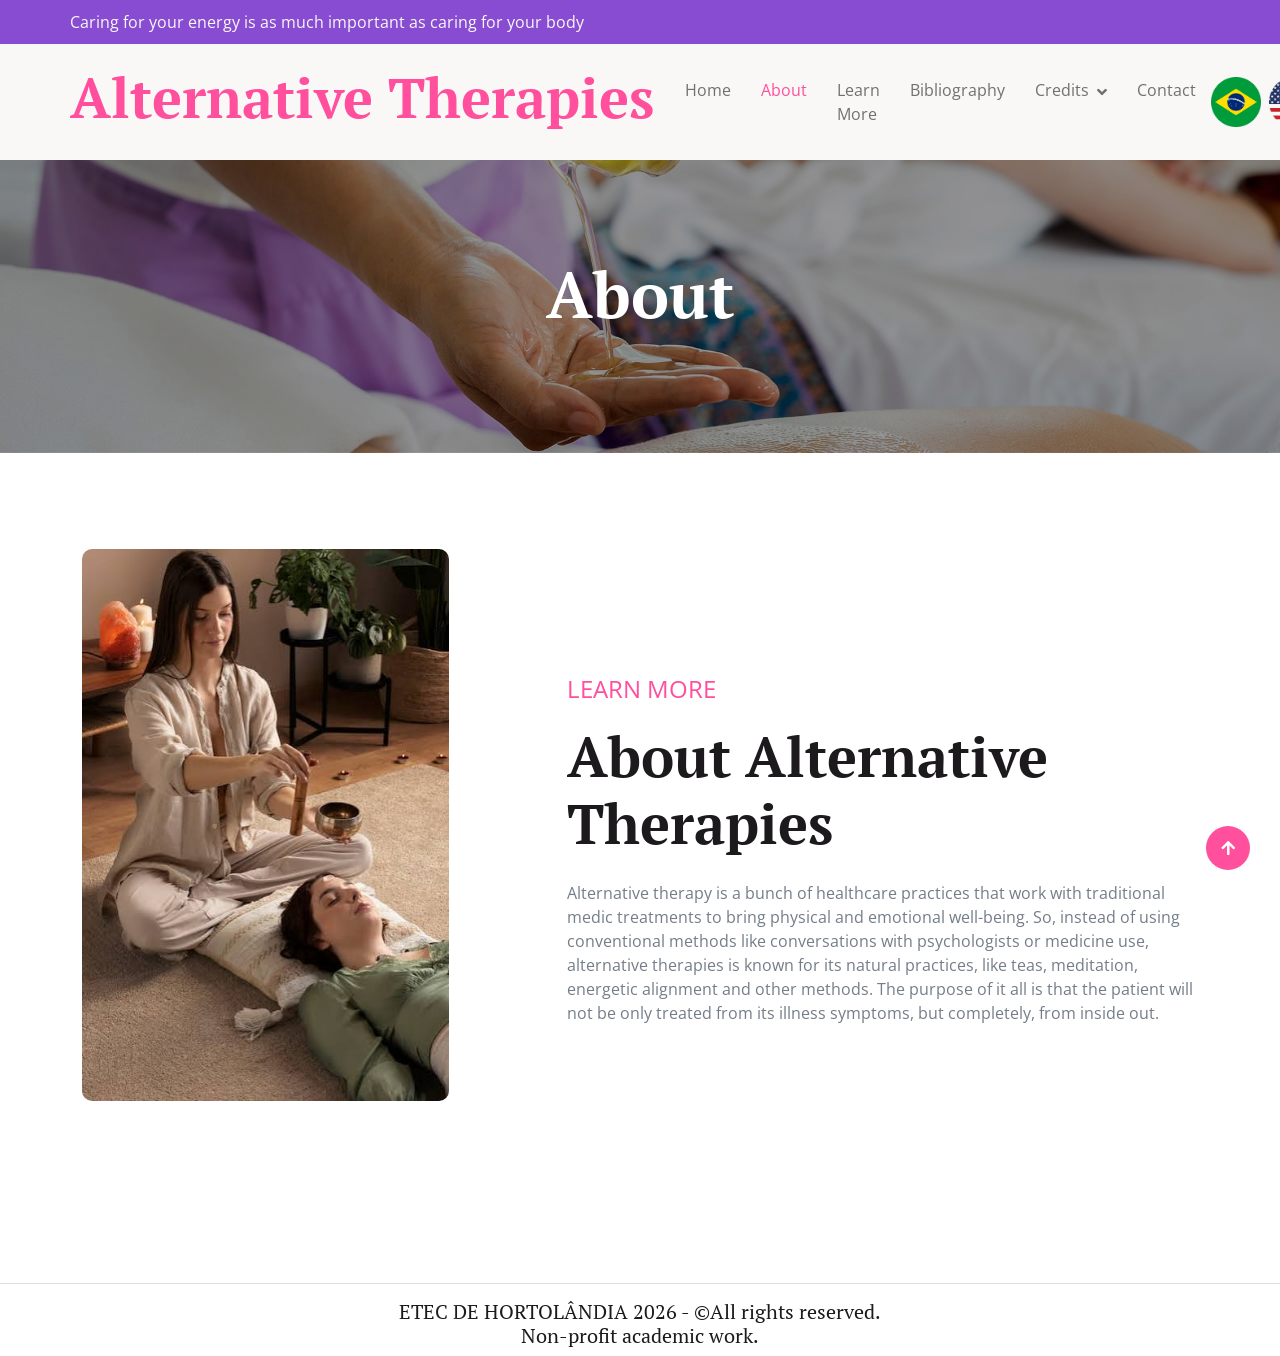
==== about.html @ 1db79b2c "Add files via upload" ====
<!DOCTYPE html>
<html lang="pt-br">

    <head>
        <meta charset="utf-8">
        <link rel="icon" type="img/terapia.jpg" href="img/terapia.png">
        <title>Alternative Therapies - Know About</title>
        <meta content="width=device-width, initial-scale=1.0" name="viewport">
        <link rel="icon"  type="image/jpg"      href="img/terapia.jpg"/> 
        <meta content="" name="keywords">
        <meta content="" name="description">

        <!-- Google Web Fonts -->
        <link rel="preconnect" href="https://fonts.googleapis.com">
        <link rel="preconnect" href="https://fonts.gstatic.com" crossorigin>
        <link href="https://fonts.googleapis.com/css2?family=Open+Sans:wght@400;600&family=PT+Serif:wght@400;700&display=swap" rel="stylesheet"> 

        <!-- Icon Font Stylesheet -->
        <link rel="stylesheet" href="https://use.fontawesome.com/releases/v5.15.4/css/all.css"/>
        <link href="https://cdn.jsdelivr.net/npm/bootstrap-icons@1.4.1/font/bootstrap-icons.css" rel="stylesheet">

        <!-- Libraries Stylesheet -->
        <link href="lib/animate/animate.min.css" rel="stylesheet">
        <link href="lib/lightbox/css/lightbox.min.css" rel="stylesheet">
        <link href="lib/owlcarousel/assets/owl.carousel.min.css" rel="stylesheet">


        <!-- Customized Bootstrap Stylesheet -->
        <link href="css/bootstrap.min.css" rel="stylesheet">

        <!-- Template Stylesheet -->
        <link href="css/style.css" rel="stylesheet">
    </head>

    <body>

        <!-- Spinner Start -->
        <div id="spinner" class="show w-100 vh-100 bg-white position-fixed translate-middle top-50 start-50  d-flex align-items-center justify-content-center">
            <div class="spinner-grow text-primary" role="status"></div>
        </div>
        <!-- Spinner End -->


        <!-- Navbar start -->
        <div class="container-fluid sticky-top px-0">
            <div class="container-fluid topbar d-none d-lg-block">
                <div class="container px-0">
                    <div class="row align-items-center">
                        <div class="col-lg-8">
                            <div class="d-flex flex-wrap">
                                <!--<a href="#" class="me-4 text-light"><i class="fas fa-map-marker-alt text-primary me-2"></i>Localização</a>
                                <a href="#" class="me-4 text-light"><i class="fas fa-phone-alt text-primary me-2"></i>+01234567890</a>
                                <a href="#" class="text-light"><i class="fas fa-envelope text-primary me-2"></i>exemplo@gmail.com</a>-->
                                <a href="#" class="me-4 text-light"><i class=""></i>Caring for your energy is as much important as caring for your body</a>
                            </div> 

                        </div>
                        <div class="col-lg-4">
                            <div class="d-flex align-items-center justify-content-end">
                                <!--<a href="#" class="me-3 btn-square border rounded-circle nav-fill"><i class="fab fa-facebook-f"></i></a>
                                <a href="#" class="me-3 btn-square border rounded-circle nav-fill"><i class="fab fa-twitter"></i></a>
                                <a href="#" class="me-3 btn-square border rounded-circle nav-fill"><i class="fab fa-instagram"></i></a>
                                <a href="#" class="btn-square border rounded-circle nav-fill"><i class="fab fa-linkedin-in"></i></a>-->
                            </div>
                        </div>
                    </div>
                </div>
            </div>
            <div class="container-fluid bg-light">
                <div class="container px-0">
                    <nav class="navbar navbar-light navbar-expand-xl">
                        <a href="index.html" class="navbar-brand">
                        <!--<h1 class="text-primary display-4">Sparlex</h1>-->
                            <h1 class="text-primary display-4">Alternative Therapies</h1>
                        </a>
                        <button class="navbar-toggler py-2 px-3" type="button" data-bs-toggle="collapse" data-bs-target="#navbarCollapse">
                            <span class="fa fa-bars text-primary"></span>
                        </button>
                        <div class="collapse navbar-collapse bg-light py-3" id="navbarCollapse">
                            <div class="navbar-nav mx-auto border-top">
                                <!--<a href="index.html" class="nav-item nav-link">Home</a>
                                <a href="about.html" class="nav-item nav-link active">About</a>
                                <a href="service.html" class="nav-item nav-link">Services</a>
                                <a href="price.html" class="nav-item nav-link">Price</a>
                                <div class="nav-item dropdown">
                                    <a href="#" class="nav-link dropdown-toggle" data-bs-toggle="dropdown">Pages</a>
                                    <div class="dropdown-menu m-0 bg-secondary rounded-0">
                                        <a href="team.html" class="dropdown-item">Team</a>
                                        <a href="testimonial.html" class="dropdown-item">Testimonial</a>
                                        <a href="gallery.html" class="dropdown-item">Gallery</a>
                                        <a href="appointment.html" class="dropdown-item">Appointment</a>
                                        <a href="404.html" class="dropdown-item">404 page</a>-->
                                        <a href="index.html" class="nav-item nav-link">Home</a>
                                <a href="about.html" class="nav-item nav-link active">About</a>
                                <a href="service.html" class="nav-item nav-link">Learn More</a>
                                <a href="bibliography.html" class="nav-item nav-link">Bibliography</a>
                                <div class="nav-item dropdown">
                                    <a href="creditos.html" class="nav-link dropdown-toggle" data-bs-toggle="dropdown">Credits</a>
                                    <div class="dropdown-menu m-0 bg-secondary rounded-0">
                                        <a href="advisors.html" class="dropdown-item">Advisors</a>
                                        <a href="developers.html" class="dropdown-item">Developers</a>
                                    </div>
                                </div>
                                <!--<a href="contact.html" class="nav-item nav-link">Contact Us</a>-->
                                <a href="contact.html" class="nav-item nav-link">Contact</a>
                            </div>
                            <a href="sobre.html" class="Link-bandeira">
                                <img src="img/brasil.png" alt="Portuguese" width="50" height="50">
                            </a>
                            &nbsp;&nbsp;
                            <a href="about.html" class="Link-bandeira">
                                <img src="img/eua.png" alt="English" width="50" height="50">
                            </a>
                            <div class="d-flex align-items-center flex-nowrap pt-xl-0">
                                <!--<button class="btn-search btn btn-primary btn-primary-outline-0 rounded-circle btn-lg-square" data-bs-toggle="modal" data-bs-target="#searchModal"><i class="fas fa-search"></i></button>
                                <a href="index.html" class="btn btn-primary btn-primary-outline-0 rounded-pill py-3 px-4 ms-4">Book Appointment</a>-->
                            </div>
                        </div>
                    </nav>
                </div>
            </div>
        </div>
        <!-- Navbar End -->


        <!-- Modal Search Start -->
        <div class="modal fade" id="searchModal" tabindex="-1" aria-labelledby="exampleModalLabel" aria-hidden="true">
            <div class="modal-dialog modal-fullscreen">
                <div class="modal-content rounded-0">
                    <div class="modal-header">
                        <!--<h5 class="modal-title" id="exampleModalLabel">Search by keyword</h5>
                        <button type="button" class="btn-close" data-bs-dismiss="modal" aria-label="Close"></button>-->
                    </div>
                    <div class="modal-body d-flex align-items-center">
                        <div class="input-group w-75 mx-auto d-flex">
                            <!--<input type="search" class="form-control p-3" placeholder="keywords" aria-describedby="search-icon-1">
                            <span id="search-icon-1" class="input-group-text p-3"><i class="fa fa-search"></i></span>-->
                        </div>
                    </div>
                </div>
            </div>
        </div>
        <!-- Modal Search End -->



        <!-- Header Start -->
        <div class="appointment">
                <div class="container-fluid bg-breadcrumb py-5">
                    <div class="container text-center py-5">
                    <!--<h3 class="text-white display-3 mb-4">About Us</h1>
                    <ol class="breadcrumb justify-content-center mb-0">
                        <li class="breadcrumb-item"><a href="index.html">Home</a></li>
                        <li class="breadcrumb-item"><a href="#">Pages</a></li>
                        <li class="breadcrumb-item active text-white">About Us</li>
                    </ol> -->  
                    <h3 class="text-white display-3 mb-4">About</h3>
                </div>
            </div>
        </div>
        <!-- Header End -->

        
        <!-- About Start -->
        <div class="container-fluid about py-5">
            <div class="container py-5">
                <div class="row g-5 align-items-center">
                    <div class="col-lg-5">
                        <div class="video">
                             <!--<img src="img/about-1.jpg" class="img-fluid rounded" alt="">-->
                             <img src="img/sobre1.jpg" class="img-fluid rounded" alt="">
                            <div class="position-absolute rounded border-5 border-top border-start border-white" style="bottom: 0; right: 0;">
                               <!-- <img src="img/about-2.jpg" class="img-fluid rounded" alt="">-->
                                <!--<img src="img/sobre2.jpg" class="img-fluid rounded" alt="">-->
                            </div>
                            <!--<button type="button" class="btn btn-play" data-bs-toggle="modal" data-src="https://www.youtube.com/embed/DWRcNpR6Kdc" data-bs-target="#videoModal">
                                <span></span>
                            </button>-->
                        </div>
                    </div>
                    <div class="col-lg-7">
                        <div>
                            <p class="fs-4 text-uppercase text-primary">Learn More</p>
                            <h1 class="display-4 mb-4">About Alternative Therapies</h1>
                            <p class="mb-4">Alternative therapy is a bunch of healthcare practices that work with traditional medic treatments to bring physical and emotional well-being.
                                            So, instead of using conventional methods like conversations with psychologists or medicine use, alternative therapies is known for its natural practices, like teas, meditation, energetic alignment and other methods.
                                            The purpose of it all is that the patient will not be only treated from its illness symptoms, but completely, from inside out.
                            </p>
                            <div class="row g-4">
                                <div class="col-md-6">
                                    <div class="d-flex align-items-center">
                                       <!-- <i class="fab fa-gitkraken fa-3x text-primary"></i>-->
                                        <!-- <div class="ms-4">
                                            <h5 class="mb-2">Bibliografia</h5>
                                            <p class="mb-0">https://www.unimedcampinas.com.br/blog/saude-emocional/terapias-alternativas-quais-sao-e-como-funcionam</p>
                                            <p class="mb-0">https://www.inspirali.com/carreira/terapias-alternativas/</p>
											<p class="mb-0">https://www.tuasaude.com/fitoterapia/</p>
											<p class="mb-0">https://awakehealth.com.br/products/barras-de-access?srsltid=AU7gw4UiVIVf5x551rkNqh_shaR3H9oP5UbnDwnkhRhj11asSIxhm6lE</p>
											<p class="mb-0">https://www.belezadocampo.com.br/pagina/10-termos-basicos-para-entender-a-aromaterapia.html?gad_source=1&gad_campaignid=8926203790&gbraid=0AAAAADth90DSzbdY3F31lVOYE8xHx6KhM&gclid=EAIaIQobChMIzL3JhdDwlgMVF0xIAB2K4jn7EAAYBCAAEgLJfvD_BwE</p>
											<p class="mb-0">https://www.therapi.com.br/florais-therapi?srsltid=AU7gw4WWm1ZUlb1KvVyWraPlZ7YyRanSpoWtYSdHU5PGHPx_r-nAT1ZP</p>
											<p class="mb-0">https://www.belezadocampo.com.br/pagina/10-termos-basicos-para-entender-a-aromaterapia.html?gad_source=1&gad_campaignid=8926203790&gbraid=0AAAAADth90DSzbdY3F31lVOYE8xHx6KhM&gclid=EAIaIQobChMIzL3JhdDwlgMVF0xIAB2K4jn7EAAYBCAAEgLJfvD_BwE</p>
                                        </div> -->
                                    </div>
                                </div>
                                <div class="col-md-6">
                                    <div class="d-flex align-items-center">
                                        <!-- <i class="fas fa-gift fa-3x text-primary"></i> -->
                                        <div class="ms-4">
                                           <!-- <h5 class="mb-2">Principais Práticas</h5>
                                            <p class="mb-0">pequeno texto</p>-->
                                        </div>
                                    </div>
                                </div>
                            </div>
                            <!--<p class="my-4">pequeno texto
                            </p>
                            <p class="mb-4">texto médio
                            </p>-->
                        </div>
                        <!--<a href="#" class="btn btn-primary btn-primary-outline-0 rounded-pill py-3 px-5">Explore More</a>-->
                    </div> 
                </div>
            </div>
        </div>
        <!-- 
        <div class="modal fade" id="videoModal" tabindex="-1" aria-labelledby="exampleModalLabel" aria-hidden="true">
            <div class="modal-dialog">
                <div class="modal-content rounded-0">
                    <div class="modal-header">
                        <h5 class="modal-title" id="exampleModalLabel">Youtube Video</h5>
                        <button type="button" class="btn-close" data-bs-dismiss="modal" aria-label="Close"></button>
                    </div>
                    <div class="modal-body">
                        16:9 aspect ratio
                        <div class="ratio ratio-16x9">
                            <iframe class="embed-responsive-item" src="" id="video" allowfullscreen allowscriptaccess="always"
                                allow="autoplay"></iframe>-->
                        </div>
                    </div>
                </div>
            </div>
        </div>
        <!-- About End -->



        <!-- 
        <div class="container-fluid footer py-5">
            <div class="container py-5">
                <div class="row g-5">
                    <div class="col-md-6 col-lg-6 col-xl-3">
                        <div class="footer-item">
                            <h4 class="mb-4 text-white">Newsletter</h4>
                            <p class="text-white">Dolor amet sit justo amet elitr clita ipsum elitr est.Lorem ipsum dolor sit amet, consectetur adipiscing elit. Nullam in tempor dui, non consectetur enim.</p>
                            <div class="position-relative mx-auto rounded-pill">
                                <input class="form-control rounded-pill border-0 w-100 py-3 ps-4 pe-5" type="text" placeholder="Enter your email">
                                <button type="button" class="btn btn-primary btn-primary-outline-0 rounded-pill position-absolute top-0 end-0 py-2 mt-2 me-2">SignUp</button>
                            </div>
                        </div>
                    </div>
                    <div class="col-md-6 col-lg-6 col-xl-3">
                        <div class="footer-item d-flex flex-column">
                            <h4 class="mb-4 text-white">Our Services</h4>
                            <a href=""><i class="fas fa-angle-right me-2"></i> Facials</a>
                            <a href=""><i class="fas fa-angle-right me-2"></i> Waxing</a>
                            <a href=""><i class="fas fa-angle-right me-2"></i> Message</a>
                            <a href=""><i class="fas fa-angle-right me-2"></i> Minarel baths</a>
                            <a href=""><i class="fas fa-angle-right me-2"></i> Body treatments</a>
                            <a href=""><i class="fas fa-angle-right me-2"></i> Aroma Therapy</a>
                            <a href=""><i class="fas fa-angle-right me-2"></i> Stone Spa</a>
                        </div>
                    </div>
                    <div class="col-md-6 col-lg-6 col-xl-3">
                        <div class="footer-item d-flex flex-column">
                            <h4 class="mb-4 text-white">Schedule</h4>
                            <p class="text-muted mb-0">Monday: <span class="text-white"> 09:00 am – 10:00 pm</span></p>
                            <p class="text-muted mb-0">Saturday: <span class="text-white"> 09:00 am – 08:00 pm</span></p>
                            <p class="text-muted mb-0">Sunday: <span class="text-white"> 09:00 am – 05:00 pm</span></p>
                            <h4 class="my-4 text-white">Address</h4>
                            <p class="mb-0"><i class="fas fa-map-marker-alt text-secondary me-2"></i> 123 ranking street North tower New York, USA</p>
                        </div>
                    </div>
                    <div class="col-md-6 col-lg-6 col-xl-3">
                        <div class="footer-item d-flex flex-column">
                            <h4 class="mb-4 text-white">Follow Us</h4>
                            <a href=""><i class="fas fa-angle-right me-2"></i> Faceboock</a>
                            <a href=""><i class="fas fa-angle-right me-2"></i> Instagram</a>
                            <a href=""><i class="fas fa-angle-right me-2"></i> Twitter</a>
                            <h4 class="my-4 text-white">Contact Us</h4>
                            <p class="mb-0"><i class="fas fa-envelope text-secondary me-2"></i> info@example.com</p>
                            <p class="mb-0"><i class="fas fa-phone text-secondary me-2"></i> (+012) 3456 7890 123</p>
                        </div>
                    </div>
                </div>
            </div>
        </div>
			




        <div class="container-fluid copyright py-4">
            <div class="container">
                <div class="row g-4 align-items-center">
                    <div class="col-md-4 text-center text-md-start mb-md-0">
                        <span class="text-light"><a href="#"><i class="fas fa-copyright text-light me-2"></i>Your Site Name</a>, All right reserved.</span>
                        <span class="text-light"><a href="#"><i class="fas fa-copyright text-light me-2"></i></a>ETEC DE HORTOLÂNDIA 2026, Todos os direitos reservados. Trabalho acadêmico sem fins lucrativos</span>
						
                    </div>
                    <div class="col-md-4">
                        <div class="d-flex justify-content-center">
                            <a href="" class="btn btn-light btn-light-outline-0 btn-sm-square rounded-circle me-2"><i class="fab fa-facebook-f"></i></a>
                            <a href="" class="btn btn-light btn-light-outline-0 btn-sm-square rounded-circle me-2"><i class="fab fa-twitter"></i></a>
                            <a href="" class="btn btn-light btn-light-outline-0 btn-sm-square rounded-circle me-2"><i class="fab fa-instagram"></i></a>
                            <a href="" class="btn btn-light btn-light-outline-0 btn-sm-square rounded-circle me-0"><i class="fab fa-linkedin-in"></i></a> -->
							<hr>
                            <center>
							    <h5>ETEC DE HORTOLÂNDIA 2026 - &copyAll rights reserved.<br>Non-profit academic work.</h5>
                                    </center>
                        </div>
                    </div>
                    <div class="col-md-4 text-center text-md-end text-white">
                        <!--/*** This template is free as long as you keep the below author’s credit link/attribution link/backlink. ***/-->
                        <!--/*** If you'd like to use the template without the below author’s credit link/attribution link/backlink, ***/-->
                        <!--/*** you can purchase the Credit Removal License from "https://htmlcodex.com/credit-removal". ***/-->
                        <a class="border-bottom" href="https://htmlcodex.com"></a> <a class="border-bottom" href="https://themewagon.com"></a>
                    </div>
                </div>
            </div>
        </div>
        <!-- Copyright End -->



        <!-- Back to Top -->
        <a href="#" class="btn btn-primary btn-primary-outline-0 btn-md-square rounded-circle back-to-top"><i class="fa fa-arrow-up"></i></a>   

        
    <!-- JavaScript Libraries -->
    <script src="https://ajax.googleapis.com/ajax/libs/jquery/3.6.4/jquery.min.js"></script>
    <script src="https://cdn.jsdelivr.net/npm/bootstrap@5.0.0/dist/js/bootstrap.bundle.min.js"></script>
    <script src="lib/wow/wow.min.js"></script>
    <script src="lib/easing/easing.min.js"></script>
    <script src="lib/waypoints/waypoints.min.js"></script>
    <script src="lib/counterup/counterup.min.js"></script>
    <script src="lib/lightbox/js/lightbox.min.js"></script>
    <script src="lib/owlcarousel/owl.carousel.min.js"></script>

    <!-- Template Javascript -->
    <script src="js/main.js"></script>
    </body>

</html>
---- css/style.css ----
/*** Spinner Start ***/
#spinner {
    opacity: 0;
    visibility: hidden;
    transition: opacity .8s ease-out, visibility 0s linear .5s;
    z-index: 99999;
 }

 #spinner.show {
     transition: opacity .8s ease-out, visibility 0s linear .0s;
     visibility: visible;
     opacity: 1;
 }
/*** Spinner End ***/

.back-to-top {
    position: fixed;
    right: 30px;
    bottom: 30px;
    display: flex;
    width: 45px;
    height: 45px;
    align-items: center;
    justify-content: center;
    transition: 0.5s;
    z-index: 99;
}

/*** Button Start ***/
.btn {
    font-weight: 600;
    transition: .5s;
}

.btn-square {
    width: 32px;
    height: 32px;
}

.btn-sm-square {
    width: 34px;
    height: 34px;
}

.btn-md-square {
    width: 44px;
    height: 44px;
}

.btn-lg-square {
    width: 56px;
    height: 56px;
}

.btn-square,
.btn-sm-square,
.btn-md-square,
.btn-lg-square {
    padding: 0;
    display: flex;
    align-items: center;
    justify-content: center;
    font-weight: normal;
}

.btn-primary-outline-0 {
    border: 0;
    color: var(--bs-white) !important;
}

.btn-light-outline-0 {
    border: 0;
    color: var(--bs-primary) !important;
}

.btn-primary-outline-0:hover {
    background: var(--bs-secondary) !important;
    color: var(--bs-white) !important;
}

.btn-light-outline-0:hover {
    background: var(--bs-secondary) !important;
    color: var(--bs-white) !important;
}

/*** Topbar Start ***/
.sticky-top {
    transition: 0.5s;
    background: var(--bs-white);
}

.topbar {
    padding: 10px 0;
    background: var(--bs-secondary) !important;
}

/*** Topbar End ***/

/*** Navbar Start ***/
.navbar .navbar-nav .nav-link {
    padding: 10px 15px;
    font-size: 16px;
    transition: .5s;
}

.navbar .navbar-nav .nav-link:hover,
.navbar .navbar-nav .nav-link.active,
.sticky-top.bg-white .navbar .navbar-nav .nav-link:hover,
.sticky-top.bg-white .navbar .navbar-nav .nav-link.active {
    color: var(--bs-primary);
}

.navbar .dropdown-toggle::after {
    border: none;
    content: "\f107";
    font-family: "Font Awesome 5 Free";
    font-weight: 700;
    vertical-align: middle;
    margin-left: 8px;
}

@media (min-width: 1200px) {
    .navbar .nav-item .dropdown-menu {
        display: block;
        visibility: hidden;
        top: 100%;
        transform: rotateX(-75deg);
        transform-origin: 0% 0%;
        border: 0;
        transition: .5s;
        opacity: 0;
    }
}

.dropdown .dropdown-menu a:hover {
    background: var(--bs-secondary);
    color: var(--bs-primary);
}

.navbar .nav-item:hover .dropdown-menu {
    transform: rotateX(0deg);
    visibility: visible;
    background: var(--bs-light) !important;
    border-radius: 10px !important;
    transition: .5s;
    opacity: 1;
}

@media (min-width: 1200px) {
    .navbar .navbar-collapse .border-top {
        border-top: none !important;
    }
}

#searchModal .modal-content {
    background: rgba(250, 250, 250, .6);
}
/*** Navbar End ***/

/*** Carousel Start ***/
.carousel-item {
    position: relative;
    min-height: 100vh;
    
}

.carousel-item img {
    position: absolute;
    width: 100%;
    height: 100%;
    object-fit: cover;
}

.carousel-item .carousel-caption {
    width: 100%;
    height: 100%;
    position: absolute;
    top: 0;
    left: 0;
    display: flex;
    align-items: center;
    justify-content: center;
    text-align: center;
    background: linear-gradient(rgba(255, 255, 255, .5), rgba(255, 255, 255, 0.5));
    background-size: cover;
}

.carousel-control-prev,
.carousel-control-next {
    opacity: 0;
}

.carousel-control-prev .carousel-control-prev-icon,
.carousel-control-next .carousel-control-next-icon {
    background: transparent;
}

#carouselId .carousel-indicators {
    padding-bottom: 30px;
}

#carouselId .carousel-indicators li {
    border-top: 10px solid var(--bs-white);
    border-bottom: 10px solid var(--bs-white);
    border-right: 5px solid var(--bs-white);
    border-left: 5px solid var(--bs-white);
    margin-right: 10px;
    border-radius: 10px;
    transition: 0.5s;
}

#carouselId .carousel-indicators li.active {
    background: var(--bs-primary);
    border-color: var(--bs-primary);
    border-right: 15px solid var(--bs-primary);
    border-left: 15px solid var(--bs-primary);
}
/*** Carousel End ***/


.bg-breadcrumb {
    background: linear-gradient(rgba(0, 0, 0, 0.4), rgba(0, 0, 0, 0.4)), url(../img/appointment-background.jpg);
    background-position: center center;
    background-repeat: no-repeat;
    background-size: cover;
}

/*** Services Start ***/
.services .services-item {
    transition: 0.5s;
}

.services .services-item:hover {
    background: var(--bs-primary) !important;
    border-color: var(--bs-secondary) !important;
}

.services .services-item:hover .services-content p,
.services .services-item:hover .services-content h3 {
    color: var(--bs-white);
    transition: 0.5s;
}

.services .services-item:hover .services-content a.btn {
    background: var(--bs-white);
    color: var(--bs-primary) !important;
}

.services .services-item:hover .services-content a.btn:hover {
    color: var(--bs-white) !important;
}

.services .services-item .services-img {
    overflow: hidden;
}

.services .services-item .services-img img {
    transition: 0.5s;
}

.services .services-item .services-img img:hover {
    transform: scale(1.3);
}
/*** Services End ***/



/*** About Start ***/
/*** Youtube Video start ***/
.video {
    position: relative;
    padding-right: 70px; 
    padding-bottom: 70px;
    border-radius: 10px;
}

.video .btn-play {
    position: absolute;
    z-index: 3;
    top: 45%;
    left: 50%;
    transform: translate(-50%, -45%);
    margin-left: -35px;
    box-sizing: content-box;
    display: block;
    width: 32px;
    height: 44px;
    border-radius: 50%;

}

.video .btn-play:before {
    content: "";
    position: absolute;
    z-index: 0;
    left: 50%;
    top: 50%;
    transform: translateX(-50%) translateY(-50%);
    display: block;
    width: 100px;
    height: 100px;
    background: var(--bs-secondary);
    border-radius: 50%;
    animation: pulse-border 1500ms ease-out infinite;
}

.video .btn-play:after {
    content: "";
    position: absolute;
    z-index: 1;
    left: 50%;
    top: 50%;
    transform: translate(-50%, -50%);
    display: block;
    width: 100px;
    height: 100px;
    background: var(--bs-primary);
    border-radius: 50%;
    transition: all 200ms;
}

.video .btn-play span {
    display: block;
    position: relative;
    z-index: 3;
    width: 0;
    height: 0;
    border-left: 32px solid var(--bs-white);
    border-top: 22px solid transparent;
    border-bottom: 22px solid transparent;
}

@keyframes pulse-border {
    0% {
        transform: translateX(-50%) translateY(-50%) translateZ(0) scale(1);
        opacity: 1;
    }

    100% {
        transform: translateX(-50%) translateY(-50%) translateZ(0) scale(1.5);
        opacity: 0;
    }
}

#videoModal {
    z-index: 99999;
}

#videoModal .modal-dialog {
    position: relative;
    max-width: 800px;
    margin: 60px auto 0 auto;
}

#videoModal .modal-body {
    position: relative;
    padding: 0px;
}

#videoModal .close {
    position: absolute;
    width: 30px;
    height: 30px;
    right: 0px;
    top: -30px;
    z-index: 999;
    font-size: 30px;
    font-weight: normal;
    color: #ffffff;
    background: #000000;
    opacity: 1;
}
/*** Youtube Video End ***/
/*** About End ***/


/*** Appointment  Start ***/
.appointment {
    background-image: url("../img/banne.jpg");
    background-position: center;
    background-repeat: no-repeat;
    background-size: cover;
    min-height: 250px;
	min-width: 100%;
}

.appointment .appointment-form {
    background: linear-gradient(rgba(0, 0, 0, 0.4), rgba(0, 0, 0, .4));
    object-fit: cover;
    border-radius: 10px;
}

.appointment .appointment-time {
    background: linear-gradient(rgba(255, 255, 255, 0.2), rgba(255, 255, 255, .2));
    object-fit: cover;
    border-radius: 10px;
}
/*** Appointment End ***/

/*** Counter Start ***/
.counter-section .counter-item .counter-content {
    position: relative;
    margin-bottom: 60px;
    background-image: linear-gradient(rgba(252, 152, 195, 0.3), rgba(255, 255, 255, 0.3), rgba(136, 76, 210, 0.3));
    border-radius: 10px;
    z-index: 9;
}

.counter-section .counter-item {
    text-align: center;
    background: rgba(255, 255, 255, .5) !important;
    background: linear-gradient(rgba(0, 0, 0, 0.3), rgba(0, 0, 0, 0.3));
    object-fit: cover;
    border-radius: 0 25% 0 25%;
}

.counter-section .counter-item .counter-content .svg-img {
    position: absolute;
    bottom: 0; 
    left: 50%; 
    transform: translateX(-50%); 
    margin-bottom: -50px; 
    margin-left: -45px; 
    transform: rotate(180deg);
}

.counter-section .counter-item .counter-quantity {
    width: 110px;
    height: 110px;
    border-radius: 55px;
    display: inline-flex;
    align-items: center;
    justify-content: center;
    background: var(--bs-primary);
}
/*** Counter End ***/


/*** Events Start ***/
.gallery .tab-class .nav-item {
    padding: 0 0 20px 0;
}
.gallery .tab-class .nav-item a.active {
    background: var(--bs-primary) !important;
}

.gallery .tab-class .nav-item a.active span {
    color: var(--bs-white) !important;
}

.gallery .gallery-img {
    position: relative;
    overflow: hidden;
    border-radius: 10px;
}

.gallery .gallery-img img {
    transition: 0.5s;
}

.gallery .gallery-img:hover img {
    transform: scale(1.3);
}

.gallery .gallery-img .gallery-overlay {
    position: absolute;
    width: 100%;
    height: 100%;
    top: 0;
    left: 0;
    background: rgba(255, 255, 255, 0.5);
    border-radius: 10px;
    transition: 0.5s;
    opacity: 0;
    z-index: 1;
}

.gallery .gallery-img .search-icon {
    position: absolute;
    top: 50%;
    left: 50%;
    transform: translate(-50%, -50%);
    transition: 0.5s;
    opacity: 0;
    z-index: 2;
    
}

.gallery .gallery-img:hover .gallery-overlay,
.gallery .gallery-img:hover .search-icon {
    opacity: 1;
}
/*** Events End ***/


/*** Pricing Start ***/
.pricing {
    background: linear-gradient(rgba(0, 0, 0, 0.5), rgba(0, 0, 0, 0.5)), url(../img/appointment-background.jpg);
    background-position: center center;
    background-repeat: no-repeat;
    background-size: cover;
}

.pricing .pricing-item {
    color: var(--bs-white);
}

.pricing .pricing-item .pricing-content {
    background: rgba(255, 255, 255, 0.4);
}

.pricing .owl-carousel.pricing-carousel {
    position: relative;
}

.pricing .owl-carousel.pricing-carousel .owl-nav {
    position: absolute;
    top: -60px;
    right: 0;
    display: flex;
    font-size: 40px;
    color: var(--bs-white);

}

.pricing .owl-carousel.pricing-carousel .owl-nav .owl-prev {
    margin-right: 40px;
}

.pricing .owl-carousel.pricing-carousel .owl-nav .owl-prev,
.pricing .owl-carousel.pricing-carousel .owl-nav .owl-next {
    transition: 0.5s;
}

.pricing .owl-carousel.pricing-carousel .owl-nav .owl-prev:hover,
.pricing .owl-carousel.pricing-carousel .owl-nav .owl-next:hover {
    color: var(--bs-primary);
}
/*** Pricing End ***/

/*** Team Start ***/
.team .team-item {
    position: relative;
    border-radius: 10px;
    overflow: hidden;
}

.team .team-item .team-text {
    background: var(--bs-primary);
}

.team .team-item .team-social {
    position: absolute;
    top: -180px; 
    left: 20px; 
    opacity: 0;
    transition: 0.5s;
}

.team .team-item:hover .team-social {
    top: 20px; 
    left: 20px;
    opacity: 1;
}

.team .team-item .team-img {
    position: relative;
    width: 100%;
}

.team .team-item .team-img::after {
    content: "";
    position: absolute;
    bottom: 100%;
    left: 0;
    right: 0;
    background: rgba(0, 0, 0, 0.3);
    overflow: hidden;
    width: 100%;
    height: 0;
    transition: 0.5s ease;
}

.team .team-item:hover .team-img::after {
    bottom: 0;
    height: 100%;
}

.team .team-item .team-text {
    transition: 0.5s;
}

.team .team-item:hover .team-text {
    /**background: var(--bs-secondary);**/
    background: #cb73fe;
}
/*** Team End ***/

/*** testimonial Start ***/
.testimonial {
    background: linear-gradient(rgba(0, 0, 0, 0.5), rgba(0, 0, 0, 0.5)), url(../img/testimonial-bg.jpg);
    background-position: center center;
    background-repeat: no-repeat;
    background-size: cover;
}

.testimonial .testimonial-item {
    background: rgba(0, 0, 0, 0.4);
}

.testimonial .owl-carousel.testimonial-carousel {
    position: relative;
}

.testimonial .owl-carousel.testimonial-carousel .owl-nav {
    position: absolute;
    top: -60px;
    right: 0;
    display: flex;
    font-size: 40px;
    color: var(--bs-white);
}

.testimonial .owl-carousel.testimonial-carousel .owl-nav .owl-prev {
    margin-right: 40px;
}

.testimonial .owl-carousel.testimonial-carousel .owl-nav .owl-prev,
.testimonial .owl-carousel.testimonial-carousel .owl-nav .owl-next {
    transition: 0.5s;
}

.testimonial .owl-carousel.testimonial-carousel .owl-nav .owl-prev:hover,
.testimonial .owl-carousel.testimonial-carousel .owl-nav .owl-next:hover {
    color: var(--bs-primary);
}
/*** testimonial end ***/

/*** Contact Start ***/
.contact {
    background: linear-gradient(rgba(0, 0, 0, 0.5), rgba(0, 0, 0, 0.5)), url(../img/appointment-background.jpg);
    background-position: center center;
    background-repeat: no-repeat;
    background-size: cover;
}

.contact .contact-form {
    background: rgba(255, 255, 255, 0.6);
}
/*** Contact End ***/

/*** footer start ***/
.footer {
    background: var(--bs-dark);
}

.footer .footer-item a,
.footer .footer-item p {
    /**color: var(--bs-white);**/
    color: #b953f4;
    line-height: 40px;
    font-size: 17px;
    transition: 0.5s;
}

.footer .footer-item a:hover {
    letter-spacing: 2px;
    /*color: var(--bs-primary) !important;**/
    color: #b953f4 !important;
}

/*** Footer End ***/

/*** copyright Start ***/
.copyright {
    border-top: 1px solid rgba(255, 255, 255, 0.08);
    /**background: var(--bs-dark) !important;**/
    background-color: #b953f4 !important;
}
/*** copyright end ***/
html, :root {
    scroll-behavior: auto !important;
    }
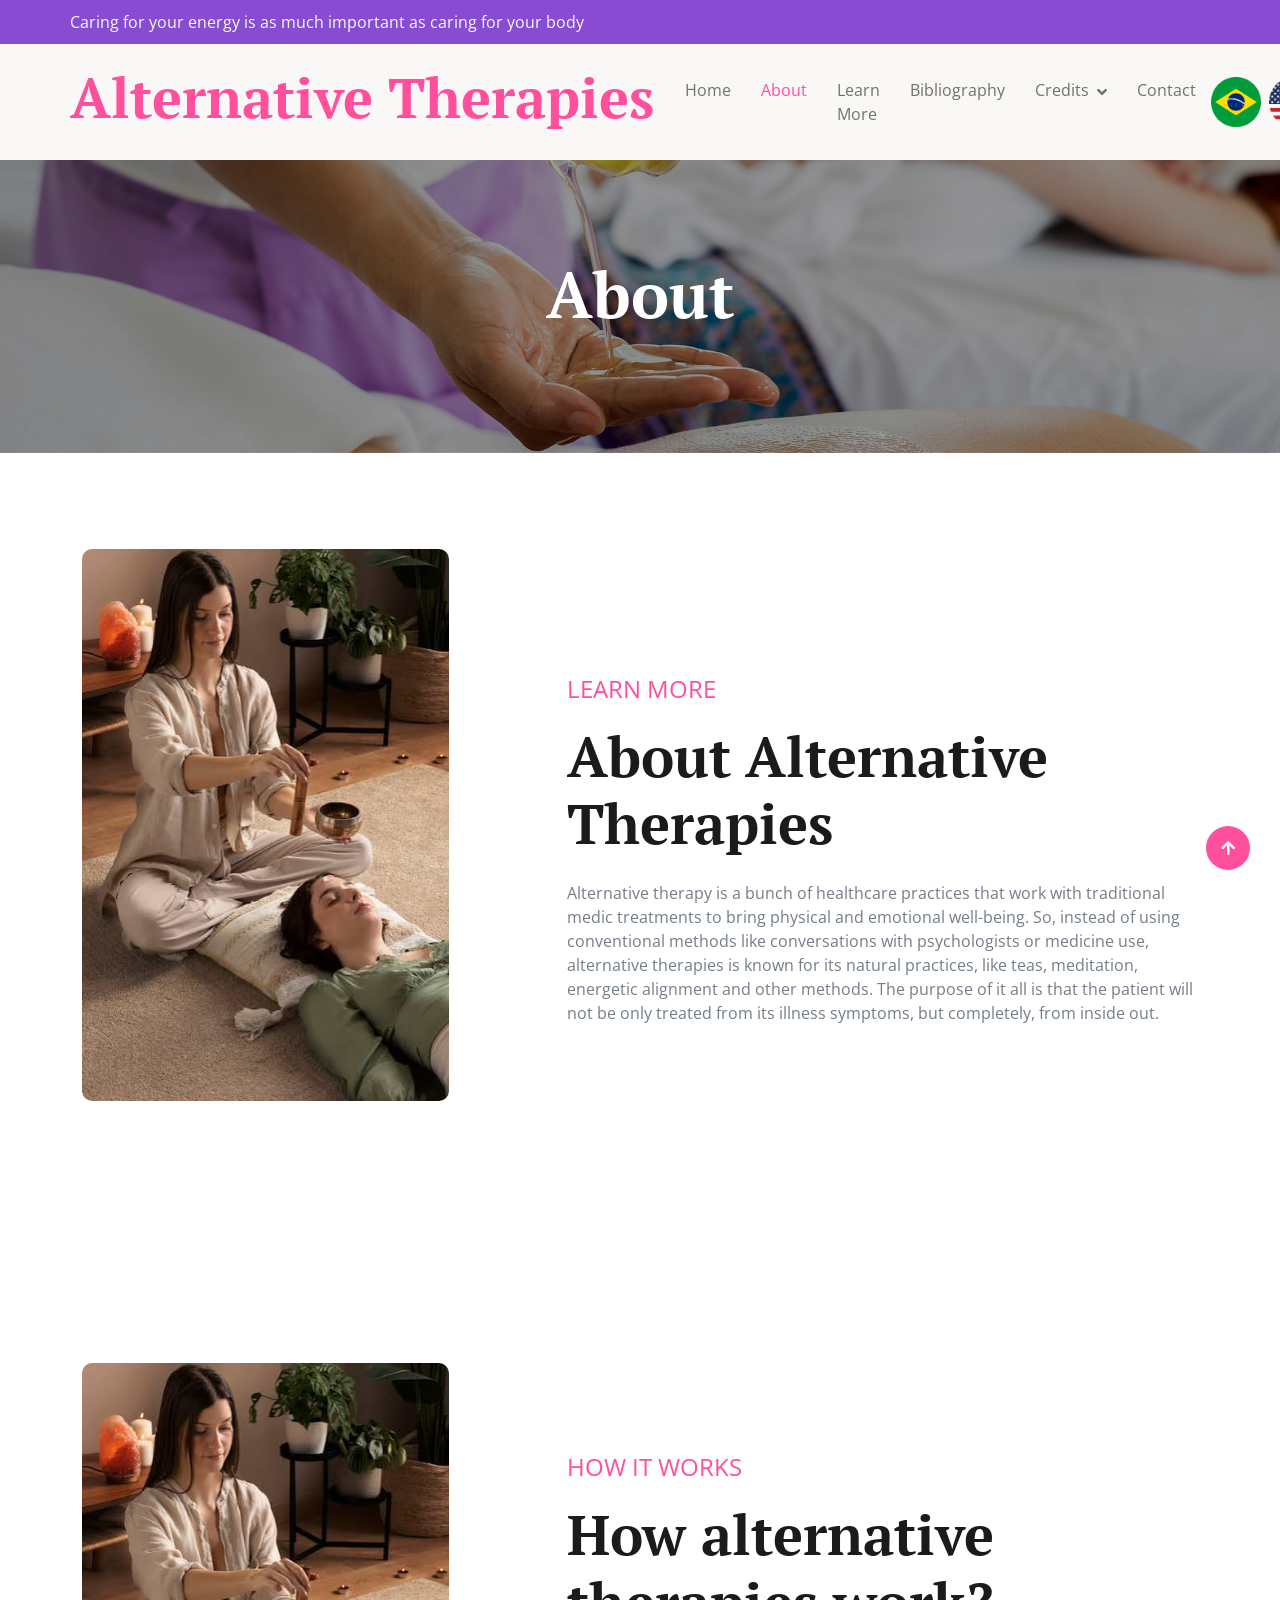
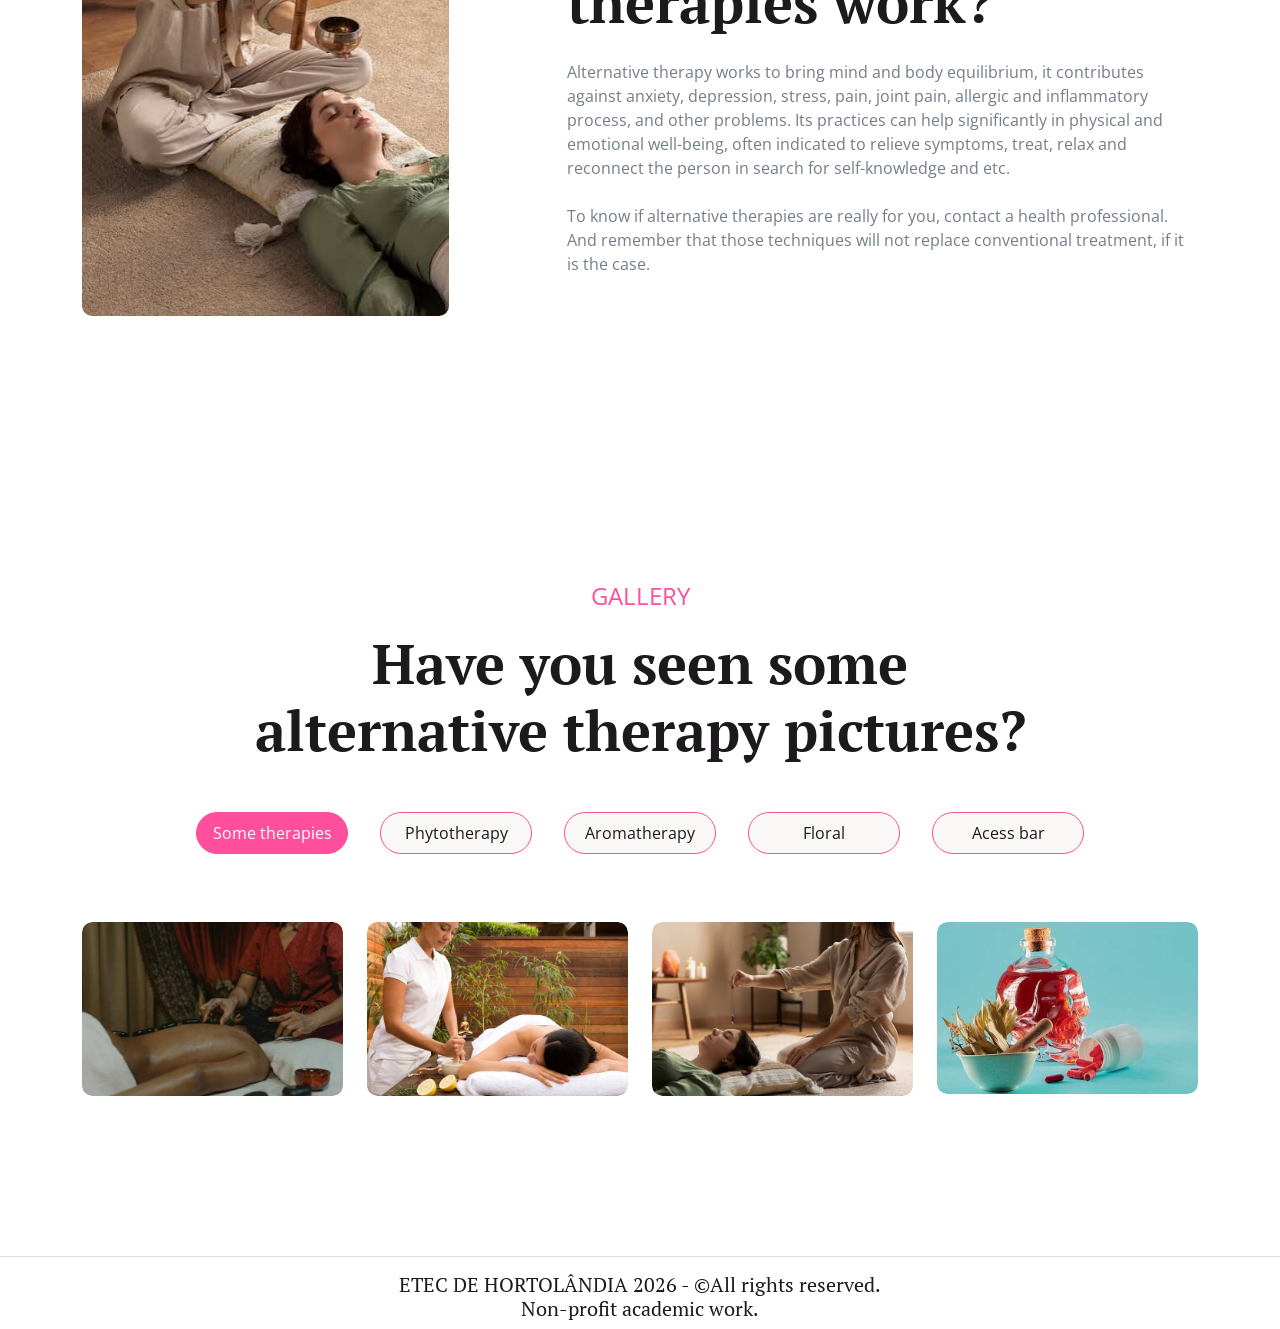
==== commit bb2d73f4: "Update about.html" ====
--- a/about.html
+++ b/about.html
@@ -240,6 +240,578 @@
                 </div>
             </div>
         </div>
+		<!-- About Start -->
+        <div class="container-fluid about py-5">
+            <div class="container py-5">
+                <div class="row g-5 align-items-center">
+                    <div class="col-lg-5">
+                        <div class="video">
+                            <img src="img/sobre1.jpg" class="img-fluid rounded" alt="">
+                            <div class="position-absolute rounded border-5 border-top border-start border-white" style="bottom: 0; right: 0;;">
+                                <!--<img src="img/sobre2.jpg" class="img-fluid rounded" alt="">-->
+                            </div>
+                           <!-- <button type="button" class="btn btn-play" data-bs-toggle="modal" data-src="https://www.youtube.com/embed/DWRcNpR6Kdc" data-bs-target="#videoModal">
+                                <span></span>
+                            </button>-->
+                        </div>
+                    </div>
+                    <div class="col-lg-7">
+                        <p class="fs-4 text-uppercase text-primary">How it works</p>
+                        <h1 class="display-4 mb-4">How alternative therapies work?</h1>
+                        <p class="mb-4">Alternative therapy works to bring mind and body equilibrium, it contributes against anxiety, depression, stress, pain, joint pain, allergic and inflammatory process, and other problems.
+                                       Its practices can help significantly in physical and emotional well-being, often indicated to relieve symptoms, treat, relax and reconnect the person in search for self-knowledge and etc.
+                        </p><!--
+                        <div class="row g-4">
+                            <div class="col-md-6">
+                                <div class="d-flex align-items-center">
+                                    <i class="fab fa-gitkraken fa-3x text-primary"></i>
+                                    <div class="ms-4">
+                                        <h5 class="mb-2">algua coisa</h5>
+                                        <p class="mb-0">??</p>
+                                    </div>
+                                </div>
+                            </div>
+                            <div class="col-md-6">
+                                <div class="d-flex align-items-center">
+                                    <i class="fas fa-gift fa-3x text-primary"></i>
+                                    <div class="ms-4">
+                                        <h5 class="mb-2">algyuma coisa</h5>
+                                        <p class="mb-0">??</p>
+                                    </div>
+                                </div>
+                            </div>
+                        </div> 
+                        <p class="my-4">Lorem Ipsum is simply dummy text of the printing and typesetting industry. Lorem Ipsum has been the industry's standard dummy text ever since the 1500s,
+                        </p>-->
+                        <p class="mb-4">To know if alternative therapies are really for you, contact a health professional. And remember that those techniques will not replace conventional treatment, if it is the case.
+                       <!-- <a href="#" class="btn btn-primary btn-primary-outline-0 rounded-pill py-3 px-5">Explore More</a>-->
+                    </div> 
+                </div>
+            </div>
+        </div>
+        <!-- 
+        <div class="modal fade" id="videoModal" tabindex="-1" aria-labelledby="exampleModalLabel" aria-hidden="true">
+            <div class="modal-dialog">
+                <div class="modal-content rounded-0">
+                    <div class="modal-header">
+                        <h5 class="modal-title" id="exampleModalLabel">Youtube Video</h5>
+                        <button type="button" class="btn-close" data-bs-dismiss="modal" aria-label="Close"></button>
+                    </div>
+                    <div class="modal-body">
+                       
+                        <div class="ratio ratio-16x9">
+                            <iframe class="embed-responsive-item" src="" id="video" allowfullscreen allowscriptaccess="always"
+                                allow="autoplay"></iframe>
+                        </div>
+                    </div>
+                </div>-->
+          
+        <!-- About End -->
+
+
+        <!-- 
+        <div class="container-fluid appointment py-5">
+            <div class="container py-5">
+                <div class="row g-5 align-items-center">
+                    <div class="col-lg-6">
+                        <div class="appointment-form p-5">
+                            <p class="fs-4 text-uppercase text-primary">Get In Touch</p>
+                            <h1 class="display-4 mb-4 text-white">Get Appointment</h1>
+                            <form>
+                                <div class="row gy-3 gx-4">
+                                    <div class="col-lg-6">
+                                        <input type="text" class="form-control py-3 border-white bg-transparent text-white" placeholder="First Name">
+                                    </div>
+                                    <div class="col-lg-6">
+                                        <input type="email" class="form-control py-3 border-white bg-transparent text-white" placeholder="Email">
+                                    </div>
+                                    <div class="col-lg-6">
+                                        <select class="form-select py-3 border-white bg-transparent" aria-label="Default select example">
+                                            <option selected>Open this select menu</option>
+                                            <option value="1">One</option>
+                                            <option value="2">Two</option>
+                                            <option value="3">Three</option>
+                                        </select>
+                                    </div>
+                                    <div class="col-lg-6">
+                                        <input type="date" class="form-control py-3 border-white bg-transparent">
+                                    </div>
+                                    <div class="col-lg-12">
+                                        <textarea class="form-control border-white bg-transparent text-white" name="text" id="area-text" cols="30" rows="5" placeholder="Write Comments"></textarea>
+                                    </div>
+                                    <div class="col-lg-12">
+                                        <button type="button" class="btn btn-primary btn-primary-outline-0 w-100 py-3 px-5">SUBMIT NOW</button>
+                                    </div>
+                                </div>
+                            </form>
+                        </div>
+                    </div>
+                    <div class="col-lg-6">
+                        <div class="appointment-time p-5">
+                            <h1 class="display-5 mb-4">Opening Hours</h1>
+                            <div class="d-flex justify-content-between fs-5 text-white">
+                                <p>Saturday:</p>
+                                <p>09:00 am – 10:00 pm</p>
+                            </div>
+                            <div class="d-flex justify-content-between fs-5 text-white">
+                                <p>Sunday:</p>
+                                <p>09:00 am – 10:00 pm</p>
+                            </div>
+                            <div class="d-flex justify-content-between fs-5 text-white">
+                                <p>Monday:</p>
+                                <p>09:00 am – 10:00 pm</p>
+                            </div>
+                            <div class="d-flex justify-content-between fs-5 text-white">
+                                <p>Tuesday:</p>
+                                <p>09:00 am – 10:00 pm</p>
+                            </div>
+                            <div class="d-flex justify-content-between fs-5 text-white">
+                                <p>Wednes:</p>
+                                <p>09:00 am – 08:00 pm</p>
+                            </div>
+                            <div class="d-flex justify-content-between fs-5 text-white mb-4">
+                                <p>Thursday:</p>
+                                <p>09:00 am – 05:00 pm</p>
+                            </div>
+                            <div class="d-flex justify-content-between fs-5 text-white mb-4">
+                                <p>Friday:</p>
+                                <p>CLOSED</p>
+                            </div>
+                            <p class="text-dark">Check out seasonal discounts for best offers.</p>
+                        </div>
+                    </div>
+                </div>
+            </div>
+            -->
+            <!--<div class="container-fluid counter-section">
+                <div class="container py-5">
+                    <div class="row g-5 justify-content-center">
+                        <div class="col-md-6 col-lg-4 col-xl-4">
+                            <div class="counter-item p-5">
+                                <div class="counter-content bg-white p-4">
+                                    <i class="fas fa-globe fa-5x text-primary mb-3"></i>
+                                    <h5 class="text-primary">Worldwide Clients</h5>
+                                    <div class="svg-img">
+                                        <svg width="100" height="50">
+                                            <polygon points="55, 10 85, 55 25, 55 25," style="fill: #DCCAF2;"/>
+                                        </svg>
+                                    </div>
+                                </div>
+                                <div class="counter-quantity">
+                                    <span class="text-white fs-2 fw-bold" data-toggle="counter-up">379</span>
+                                    <span class="h1 fw-bold text-white">+</span>
+                                </div>
+                            </div>
+                        </div>
+                        <div class="col-md-6 col-lg-4 col-xl-4">
+                            <div class="counter-item p-5">
+                                <div class="counter-content bg-white p-4">
+                                    <i class="fas fa-spa fa-5x text-primary mb-3"></i>
+                                    <h5 class="text-primary">Wellness & Spa</h5>
+                                    <div class="svg-img">
+                                        <svg width="100" height="50">
+                                            <polygon points="55, 10 85, 55 25, 55 25," style="fill: #DCCAF2;"/>
+                                        </svg>
+                                    </div>
+                                </div>
+                                <div class="counter-quantity">
+                                    <span class="text-white fs-2 fw-bold" data-toggle="counter-up">829</span>
+                                    <span class="h1 fw-bold text-white">+</span>
+                                </div>
+                            </div>
+                        </div>
+                        <div class="col-md-6 col-lg-4 col-xl-4">
+                            <div class="counter-item p-5">
+                                <div class="counter-content bg-white p-4">
+                                    <i class="fas fa-users fa-5x text-primary mb-3"></i>
+                                    <h5 class="text-primary">Happy Customers</h5>
+                                    <div class="svg-img">
+                                        <svg width="100" height="50">
+                                            <polygon points="55, 10 85, 55 25, 55 25," style="fill: #DCCAF2;"/>
+                                        </svg>
+                                    </div>
+                                </div>
+                                <div class="counter-quantity">
+                                    <span class="text-white fs-2 fw-bold" data-toggle="counter-up">713</span>
+                                    <span class="h1 fw-bold text-white">+</span>
+                                </div>
+                            </div>
+                        </div>
+                    </div>
+                </div>
+            </div>
+            
+        </div>-->
+        <!-- Appointment End -->
+
+
+        <!-- Gallery Start -->
+        <div class="container-fluid gallery py-5">
+            <div class="container py-5">
+                <div class="text-center mx-auto mb-5" style="max-width: 800px;">
+                    <p class="fs-4 text-uppercase text-primary">Gallery</p>
+                    <h1 class="display-4 mb-4">Have you seen some alternative therapy pictures?</h1>
+                </div>
+                <div class="tab-class text-center">
+                    <ul class="nav nav-pills d-inline-flex justify-content-center mb-5">
+                        <li class="nav-item">
+                            <a class="d-flex mx-3 py-2 border border-primary bg-light rounded-pill active" data-bs-toggle="pill" href="#tab-1">
+                                <span class="text-dark" style="width: 150px;">Some therapies</span>
+                            </a>
+                        </li>
+                        <li class="nav-item">
+                            <a class="d-flex py-2 mx-3 border border-primary bg-light rounded-pill" data-bs-toggle="pill" href="#tab-2">
+                                <span class="text-dark" style="width: 150px;">Phytotherapy</span>
+                            </a>
+                        </li>
+                        <li class="nav-item">
+                            <a class="d-flex mx-3 py-2 border border-primary bg-light rounded-pill" data-bs-toggle="pill" href="#tab-3">
+                                <span class="text-dark" style="width: 150px;">Aromatherapy</span>
+                            </a>
+                        </li>
+                        <li class="nav-item">
+                            <a class="d-flex mx-3 py-2 border border-primary bg-light rounded-pill" data-bs-toggle="pill" href="#tab-4">
+                                <span class="text-dark" style="width: 150px;">Floral</span>
+                            </a>
+                        </li>
+                        <li class="nav-item">
+                            <a class="d-flex mx-3 py-2 border border-primary bg-light rounded-pill" data-bs-toggle="pill" href="#tab-5">
+                                <span class="text-dark" style="width: 150px;">Acess bar</span>
+                            </a>
+                        </li>
+                    </ul>
+                    <div class="tab-content">
+                        <div id="tab-1" class="tab-pane fade show p-0 active">
+                            <div class="row g-4">
+                                <div class="col-lg-12">
+                                    <div class="row g-4">
+                                        <div class="col-lg-3">
+                                            <div class="gallery-img">
+                                                <img class="img-fluid rounded w-100" src="img/galeria1.jpg" alt="">
+                                                <div class="gallery-overlay p-4">
+                                                    <h4 class="text-secondary">Hot stone therapy</h4>
+                                                </div>
+                                                <div class="search-icon">
+                                                    <a href="img/galeria1.jpg" data-lightbox="Gallery-1" class="my-auto"><i class="fas fa-search-plus btn-primary btn-primary-outline-0 rounded-circle p-3"></i></a>
+                                                </div>
+                                            </div>
+                                        </div>
+                                        <div class="col-lg-3">
+                                            <div class="gallery-img">
+                                                <img class="img-fluid rounded w-100" src="img/galeria2.jpg" alt="">
+                                                <div class="gallery-overlay p-4">
+                                                    <h4 class="text-secondary">Massage</h4>
+                                                </div>
+                                                <div class="search-icon">
+                                                    <a href="img/galeria2.jpg" data-lightbox="Gallery-2" class="my-auto"><i class="fas fa-search-plus btn-primary btn-primary-outline-0 rounded-circle p-3"></i></a>
+                                                </div>
+                                            </div>
+                                        </div>
+                                        <div class="col-lg-3">
+                                            <div class="gallery-img">
+                                                <img class="img-fluid rounded w-100" src="img/galeria3.jpg" alt="">
+                                                <div class="gallery-overlay p-4">
+                                                    <h4 class="text-secondary">Crystal therapy</h4>
+                                                </div>
+                                                <div class="search-icon">
+                                                    <a href="img/galeria3.jpg" data-lightbox="Gallery-3" class="my-auto"><i class="fas fa-search-plus btn-primary btn-primary-outline-0 rounded-circle p-3"></i></a>
+                                                </div>
+                                            </div>
+                                        </div>
+                                        <div class="col-lg-3">
+                                            <div class="gallery-img">
+                                                <img class="img-fluid rounded w-100" src="img/galeria4.jpg" alt="">
+                                                <div class="gallery-overlay p-4">
+                                                    <h4 class="text-secondary">Homeopathy</h4>
+                                                </div>
+                                                <div class="search-icon">
+                                                    <a href="img/galeria4.jpg" data-lightbox="Gallery-4" class="my-auto"><i class="fas fa-search-plus btn-primary btn-primary-outline-0 rounded-circle p-3"></i></a>
+                                                </div>
+                                            </div>
+                                        </div>
+                                        <div class="col-lg-3">
+                                            <div class="gallery-img">
+                                                <!--<img class="img-fluid rounded w-100" src="img/galeria5.jpg" alt="">
+                                                <div class="gallery-overlay p-4">
+                                                    <h4 class="text-secondary">Fitoterapia</h4>
+                                                </div>
+                                                <div class="search-icon">
+                                                    <a href="img/galeria-5.jpg" data-lightbox="Gallery-5" class="my-auto"><i class="fas fa-search-plus btn-primary btn-primary-outline-0 rounded-circle p-3"></i></a>
+                                                </div>-->
+                                            </div>
+                                        </div>
+                                        <div class="col-lg-3">
+                                            <div class="gallery-img">
+                                                <img class="img-fluid rounded w-100" src="img/galeria6.jpg" alt="">
+                                                <div class="gallery-overlay p-4">
+                                                    <h4 class="text-secondary">Crystal therapy</h4>
+                                                </div>
+                                                <div class="search-icon">
+                                                    <a href="img/galeria6.jpg" data-lightbox="Gallery-6" class="my-auto"><i class="fas fa-search-plus btn-primary btn-primary-outline-0 rounded-circle p-3"></i></a>
+                                                </div>
+                                            </div>
+                                        </div>
+                                        <div class="col-lg-3">
+                                            <div class="gallery-img">
+                                                <!--<img class="img-fluid rounded w-100" src="img/gallery-7.jpg" alt="">
+                                                <div class="gallery-overlay p-4">
+                                                    <h4 class="text-secondary">Stone Therapy</h4>
+                                                </div>
+                                                <div class="search-icon">
+                                                    <a href="img/gallery-7.jpg" data-lightbox="Gallery-7" class="my-auto"><i class="fas fa-search-plus btn-primary btn-primary-outline-0 rounded-circle p-3"></i></a>
+                                                </div>-->
+                                            </div>
+                                        </div>
+                                        <div class="col-lg-3">
+                                            <div class="gallery-img">
+                                                <!--<img class="img-fluid rounded w-100" src="img/gallery-8.jpg" alt="">
+                                                <div class="gallery-overlay p-4">
+                                                    <h4 class="text-secondary">Face Massage</h4>
+                                                </div>
+                                                <div class="search-icon">
+                                                    <a href="img/gallery-8.jpg" data-lightbox="Gallery-8" class="my-auto"><i class="fas fa-search-plus btn-primary btn-primary-outline-0 rounded-circle p-3"></i></a>
+                                                </div>-->
+                                            </div>
+                                        </div>
+                                    </div>
+                                </div>
+                            </div>
+                        </div>
+                        <div id="tab-2" class="tab-pane fade show p-0">
+                            <div class="row g-4">
+                                <div class="col-lg-12">
+                                    <div class="row g-4">
+                                        <div class="col-lg-3">
+                                            <div class="gallery-img">
+                                                <img class="img-fluid rounded w-100" src="img/fito1.jpg" alt="">
+                                                <div class="gallery-overlay p-4">
+                                                    <h4 class="text-secondary">Phytotherapy</h4>
+                                                </div>
+                                                <div class="search-icon">
+                                                    <a href="img/fito1.jpg" data-lightbox="Gallery-9" class="my-auto"><i class="fas fa-search-plus btn-primary btn-primary-outline-0 rounded-circle p-3"></i></a>
+                                                </div>
+                                            </div>
+                                        </div>
+                                        <div class="col-lg-3">
+                                            <div class="gallery-img">
+                                                <img class="img-fluid rounded w-100" src="img/fito2.jpg" alt="">
+                                                <div class="gallery-overlay p-4">
+                                                    <h4 class="text-secondary">Phytotherapy</h4>
+                                                </div>
+                                                <div class="search-icon">
+                                                    <a href="img/fito2.jpg" data-lightbox="Gallery-10" class="my-auto"><i class="fas fa-search-plus btn-primary btn-primary-outline-0 rounded-circle p-3"></i></a>
+                                                </div>
+                                            </div>
+                                        </div>
+                                        <div class="col-lg-3">
+                                            <div class="gallery-img">
+                                                <img class="img-fluid rounded w-100" src="img/fito3.jpg" alt="">
+                                                <div class="gallery-overlay p-4">
+                                                    <h4 class="text-secondary">Phytotherapy</h4>
+                                                </div>
+                                                <div class="search-icon">
+                                                    <a href="img/fito3.jpg" data-lightbox="Gallery-11" class="my-auto"><i class="fas fa-search-plus btn-primary btn-primary-outline-0 rounded-circle p-3"></i></a>
+                                                </div>
+                                            </div>
+                                        </div>
+                                        <div class="col-lg-3">
+                                            <div class="gallery-img">
+                                                <img class="img-fluid rounded w-100" src="img/fito4.jpg" alt="">
+                                                <div class="gallery-overlay p-4">
+                                                    <h4 class="text-secondary">Phytotherapy</h4>
+                                                </div>
+                                                <div class="search-icon">
+                                                    <a href="img/fito4.jpg" data-lightbox="Gallery-12" class="my-auto"><i class="fas fa-search-plus btn-primary btn-primary-outline-0 rounded-circle p-3"></i></a>
+                                                </div>
+                                            </div>
+                                        </div>
+                                    </div>
+                                </div>
+                            </div>
+                        </div>
+                        <div id="tab-3" class="tab-pane fade show p-0">
+                            <div class="row g-4">
+                                <div class="col-lg-12">
+                                    <div class="row g-4">
+                                        <div class="col-lg-3">
+                                            <div class="gallery-img">
+                                                <img class="img-fluid rounded w-100" src="img/aroma1.jpg" alt="">
+                                                <div class="gallery-overlay p-4">
+                                                    <h4 class="text-secondary">Aromatherapy</h4>
+                                                </div>
+                                                <div class="search-icon">
+                                                    <a href="img/aroma1.jpg" data-lightbox="Gallery-13" class="my-auto"><i class="fas fa-search-plus btn-primary btn-primary-outline-0 rounded-circle p-3"></i></a>
+                                                </div>
+                                            </div>
+                                        </div>
+                                        <div class="col-lg-3">
+                                            <div class="gallery-img">
+                                                <img class="img-fluid rounded w-100" src="img/aroma2.jpg" alt="">
+                                                <div class="gallery-overlay p-4">
+                                                    <h4 class="text-secondary">Aromatherapy</h4>
+                                                </div>
+                                                <div class="search-icon">
+                                                    <a href="img/aroma2.jpg" data-lightbox="Gallery-14" class="my-auto"><i class="fas fa-search-plus btn-primary btn-primary-outline-0 rounded-circle p-3"></i></a>
+                                                </div>
+                                            </div>
+                                        </div>
+                                        <div class="col-lg-3">
+                                            <div class="gallery-img">
+                                                <img class="img-fluid rounded w-100" src="img/aroma3.jpg" alt="">
+                                                <div class="gallery-overlay p-4">
+                                                    <h4 class="text-secondary">Aromatherapy</h4>
+                                                </div>
+                                                <div class="search-icon">
+                                                    <a href="img/aroma3.jpg" data-lightbox="Gallery-15" class="my-auto"><i class="fas fa-search-plus btn-primary btn-primary-outline-0 rounded-circle p-3"></i></a>
+                                                </div>
+                                            </div>
+                                        </div>
+                                        <div class="col-lg-3">
+                                            <div class="gallery-img">
+                                                <img class="img-fluid rounded w-100" src="img/aroma4.jpg" alt="">
+                                                <div class="gallery-overlay p-4">
+                                                    <h4 class="text-secondary">Aromatherapy</h4>
+                                                </div>
+                                                <div class="search-icon">
+                                                    <a href="img/aroma4.jpg" data-lightbox="Gallery-16" class="my-auto"><i class="fas fa-search-plus btn-primary btn-primary-outline-0 rounded-circle p-3"></i></a>
+                                                </div>
+                                            </div>
+                                        </div>
+                                    </div>
+                                </div>
+                            </div>
+                        </div>
+                        <div id="tab-4" class="tab-pane fade show p-0">
+                            <div class="row g-4">
+                                <div class="col-lg-12">
+                                    <div class="row g-4">
+                                        <div class="col-lg-3">
+                                            <div class="gallery-img">
+                                                <img class="img-fluid rounded w-100" src="img/floral1.jpg" alt="">
+                                                <div class="gallery-overlay p-4">
+                                                    <h4 class="text-secondary">Floral Therapy</h4>
+                                                </div>
+                                                <div class="search-icon">
+                                                    <a href="img/floral1.jpg" data-lightbox="Gallery-17" class="my-auto"><i class="fas fa-search-plus btn-primary btn-primary-outline-0 rounded-circle p-3"></i></a>
+                                                </div>
+                                            </div>
+                                        </div>
+                                        <div class="col-lg-3">
+                                            <div class="gallery-img">
+                                                <img class="img-fluid rounded w-100" src="img/floral2.jpg" alt="">
+                                                <div class="gallery-overlay p-4">
+                                                    <h4 class="text-secondary">Floral Therapy</h4>
+                                                </div>
+                                                <div class="search-icon">
+                                                    <a href="img/floral2.jpg" data-lightbox="Gallery-18" class="my-auto"><i class="fas fa-search-plus btn-primary btn-primary-outline-0 rounded-circle p-3"></i></a>
+                                                </div>
+                                            </div>
+                                        </div>
+                                        <div class="col-lg-3">
+                                            <div class="gallery-img">
+                                                <img class="img-fluid rounded w-100" src="img/floral3.jpg" alt="">
+                                                <div class="gallery-overlay p-4">
+                                                    <h4 class="text-secondary">Floral Therapy</h4>
+                                                </div>
+                                                <div class="search-icon">
+                                                    <a href="img/floral3.jpg" data-lightbox="Gallery-19" class="my-auto"><i class="fas fa-search-plus btn-primary btn-primary-outline-0 rounded-circle p-3"></i></a>
+                                                </div>
+                                            </div>
+                                        </div>
+                                        <div class="col-lg-3">
+                                            <div class="gallery-img">
+                                                <img class="img-fluid rounded w-100" src="img/floral4.jpg" alt="">
+                                                <div class="gallery-overlay p-4">
+                                                    <h4 class="text-secondary">Floral Therapy</h4>
+                                                </div>
+                                                <div class="search-icon">
+                                                    <a href="img/floral4.jpg" data-lightbox="Gallery-20" class="my-auto"><i class="fas fa-search-plus btn-primary btn-primary-outline-0 rounded-circle p-3"></i></a>
+                                                </div>
+                                            </div>
+                                        </div>
+                                    </div>
+                                </div>
+                            </div>
+                        </div>
+                        <div id="tab-5" class="tab-pane fade show p-0">
+                            <div class="row g-4">
+                                <div class="col-lg-12">
+                                    <div class="row g-4">
+                                        <div class="col-lg-3">
+                                            <div class="gallery-img">
+                                                <img class="img-fluid rounded w-100" src="img/barra1.jpg" alt="">
+                                                <div class="gallery-overlay p-4">
+                                                    <h4 class="text-secondary">Access Bar</h4>
+                                                </div>
+                                                <div class="search-icon">
+                                                    <a href="img/barra1.jpg" data-lightbox="Gallery-21" class="my-auto"><i class="fas fa-search-plus btn-primary btn-primary-outline-0 rounded-circle p-3"></i></a>
+                                                </div>
+                                            </div>
+                                        </div>
+                                        <div class="col-lg-3">
+                                            <div class="gallery-img">
+                                                <img class="img-fluid rounded w-100" src="img/barra2.jpg" alt="">
+                                                <div class="gallery-overlay p-4">
+                                                    <h4 class="text-secondary">Access Bar</h4>
+                                                </div>
+                                                <div class="search-icon">
+                                                    <a href="img/barra2.jpg" data-lightbox="Gallery-22" class="my-auto"><i class="fas fa-search-plus btn-primary btn-primary-outline-0 rounded-circle p-3"></i></a>
+                                                </div>
+                                            </div>
+                                        </div>
+                                        <div class="col-lg-3">
+                                            <div class="gallery-img">
+                                                <img class="img-fluid rounded w-100" src="img/barra3.jpg" alt="">
+                                                <div class="gallery-overlay p-4">
+                                                    <h4 class="text-secondary">Access Bar</h4>
+                                                </div>
+                                                <div class="search-icon">
+                                                    <a href="img/barra3.jpg" data-lightbox="Gallery-23" class="my-auto"><i class="fas fa-search-plus btn-primary btn-primary-outline-0 rounded-circle p-3"></i></a>
+                                                </div>
+                                            </div>
+                                        </div>
+                                        <div class="col-lg-3">
+                                            <div class="gallery-img">
+                                                <img class="img-fluid rounded w-100" src="img/barra4.jpg" alt="">
+                                                <div class="gallery-overlay p-4">
+                                                    <h4 class="text-secondary">Access Bar</h4>
+                                                </div>
+                                                  <div class="search-icon">
+                                                    <a href="img/barra4.jpg" data-lightbox="Gallery-24" class="my-auto"><i class="fas fa-search-plus btn-primary btn-primary-outline-0 rounded-circle p-3"></i></a>
+                                                </div>
+                                            </div>
+                                        </div>
+                                        <div class="col-lg-3">
+                                            <!--<div class="gallery-img">
+                                                <img class="img-fluid rounded w-100" src="img/gallery-4.jpg" alt="">
+                                                <div class="gallery-overlay p-4">
+                                                    <h4 class="text-secondary">Face Massage</h4>
+                                                </div>
+                                                <div class="search-icon">
+                                                    <a href="img/gallery-4.jpg" data-lightbox="Gallery-25" class="my-auto"><i class="fas fa-search-plus btn-primary btn-primary-outline-0 rounded-circle p-3"></i></a>
+                                                </div>
+                                            </div>
+                                        </div>
+                                        <div class="col-lg-3">
+                                            <div class="gallery-img">
+                                                <img class="img-fluid rounded w-100" src="img/gallery-8.jpg" alt="">
+                                                <div class="gallery-overlay p-4">
+                                                    <h4 class="text-secondary">Face Massage</h4>
+                                                </div>
+                                                <div class="search-icon">
+                                                    <a href="img/gallery-8.jpg" data-lightbox="Gallery-26" class="my-auto"><i class="fas fa-search-plus btn-primary btn-primary-outline-0 rounded-circle p-3"></i></a>
+                                                </div>-->
+                                            </div>
+                                        </div>
+                                    </div>
+                                </div>
+                            </div>
+                        </div>
+                    </div>
+                </div>
+            </div>
+        </div>
+        <!-- gallery End -->
         <!-- About End -->
 
 
@@ -350,4 +922,4 @@
     <script src="js/main.js"></script>
     </body>
 
-</html>+</html>
--- a/css/style.css
+++ b/css/style.css
@@ -681,4 +681,4 @@
 /*** copyright end ***/
 html, :root {
     scroll-behavior: auto !important;
-    }+    }
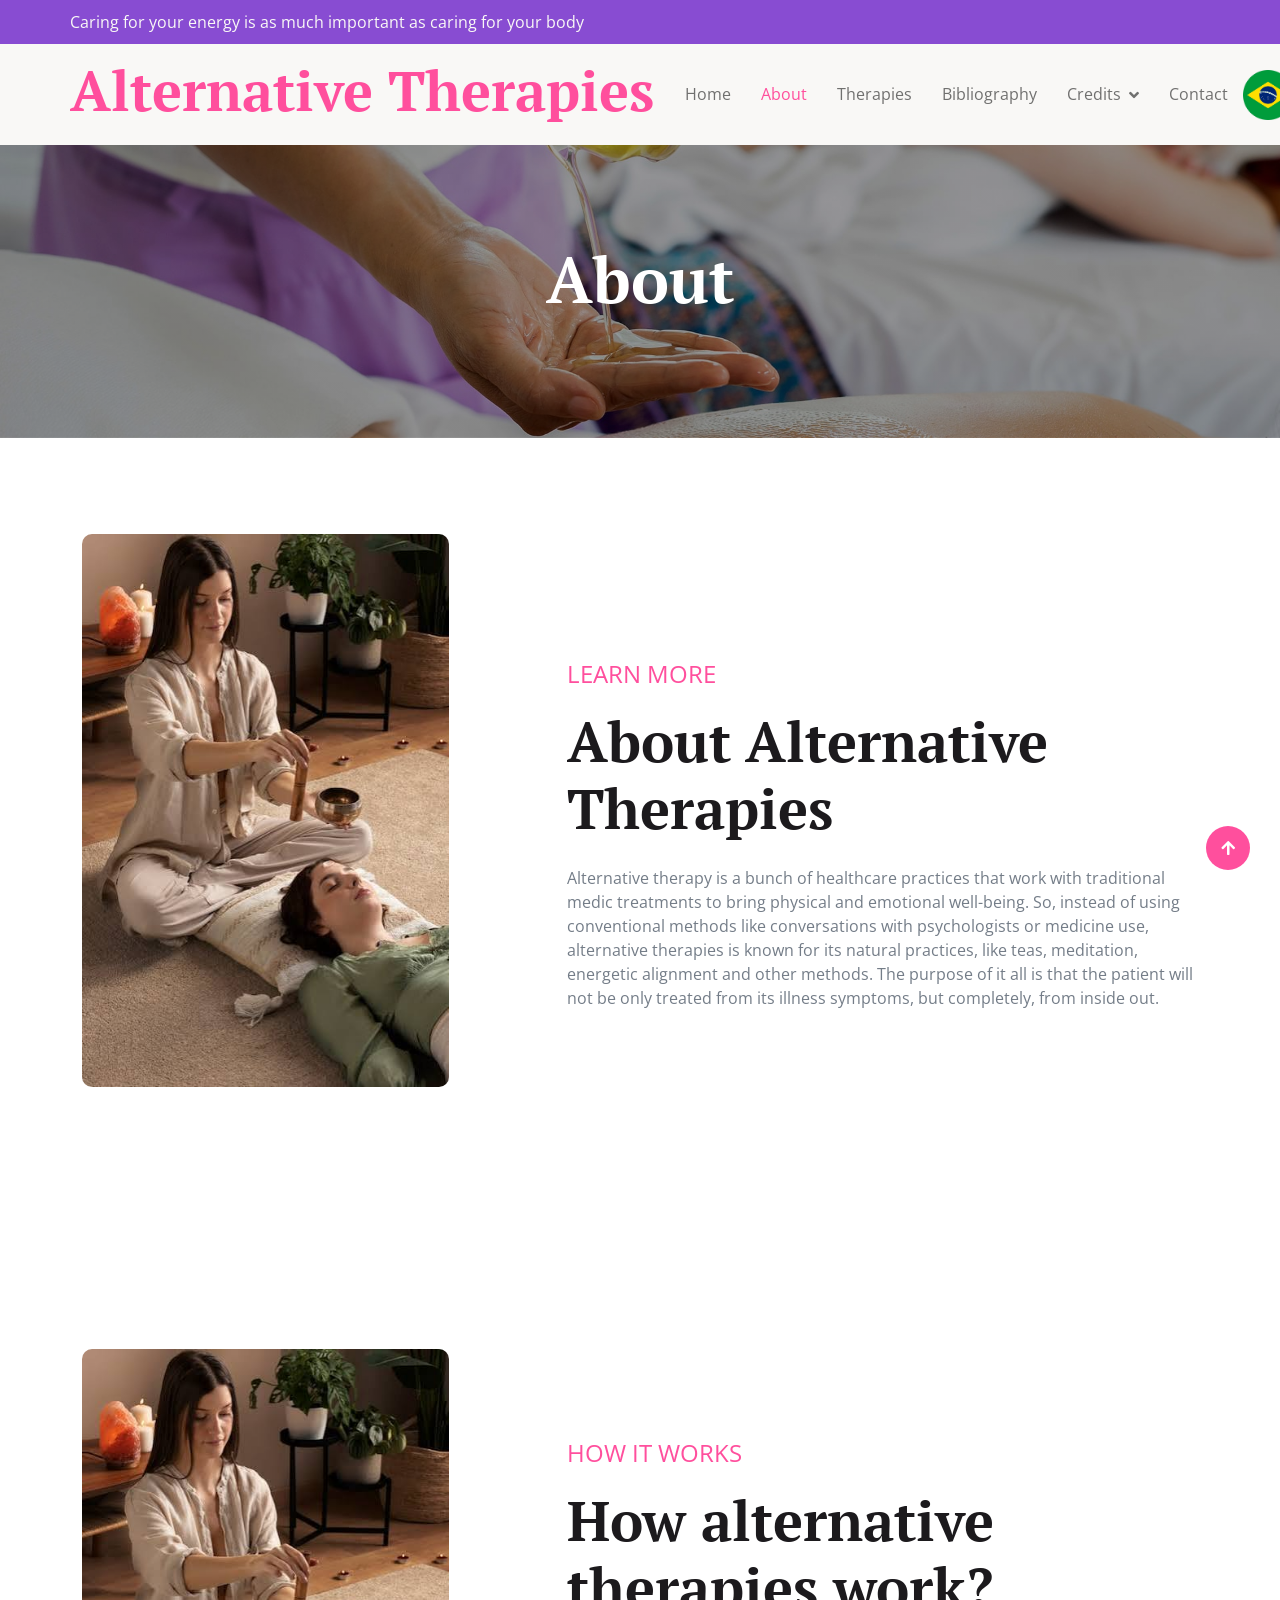
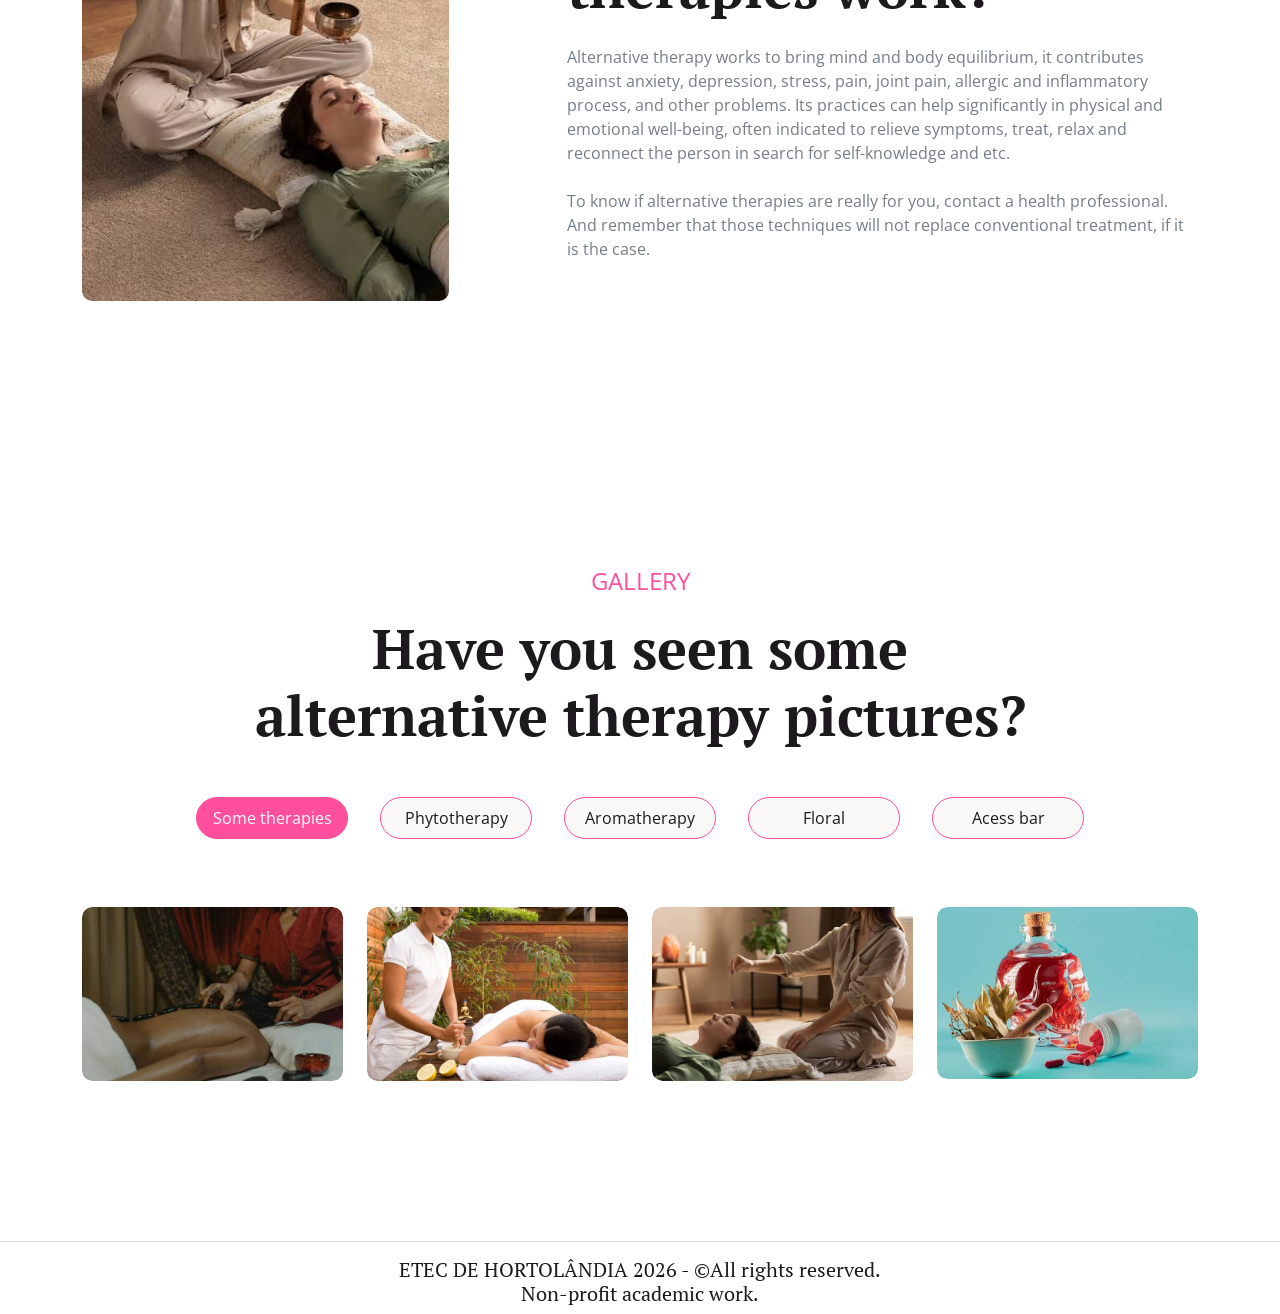
==== commit 59f0aba5: "Update print statement from 'Hello' to 'Goodbye'" ====
--- a/about.html
+++ b/about.html
@@ -92,12 +92,12 @@
                                         <a href="404.html" class="dropdown-item">404 page</a>-->
                                         <a href="index.html" class="nav-item nav-link">Home</a>
                                 <a href="about.html" class="nav-item nav-link active">About</a>
-                                <a href="service.html" class="nav-item nav-link">Learn More</a>
+                                <a href="service.html" class="nav-item nav-link">Therapies</a>
                                 <a href="bibliography.html" class="nav-item nav-link">Bibliography</a>
                                 <div class="nav-item dropdown">
                                     <a href="creditos.html" class="nav-link dropdown-toggle" data-bs-toggle="dropdown">Credits</a>
                                     <div class="dropdown-menu m-0 bg-secondary rounded-0">
-                                        <a href="advisors.html" class="dropdown-item">Advisors</a>
+                                        <a href="advisors.html" class="dropdown-item">Advisors Teachers</a>
                                         <a href="developers.html" class="dropdown-item">Developers</a>
                                     </div>
                                 </div>
